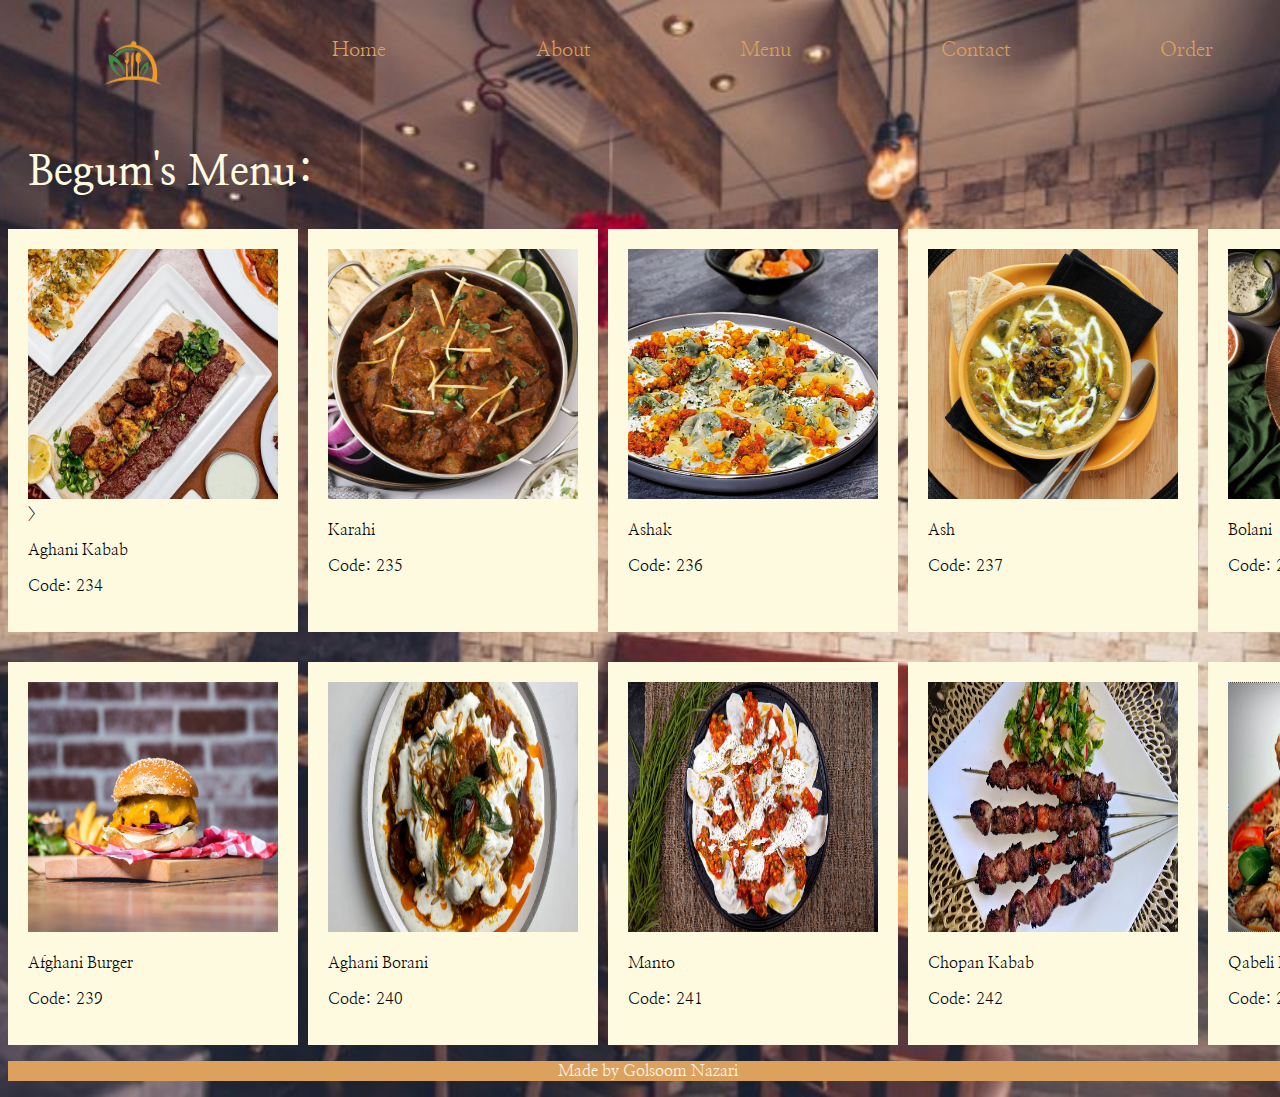
==== menu.html @ 0960f203 "footer update" ====
<!DOCTYPE html>
<html lang="en">
  <head>
    <meta charset="UTF-8" />
    <meta name="viewport" content="width=device-width, initial-scale=1.0" />
    <title>Document</title>
    <link rel="stylesheet" href="menu.css" />
    <link rel="preconnect" href="https://fonts.googleapis.com" />
    <link rel="preconnect" href="https://fonts.gstatic.com" crossorigin />
    <link
      href="https://fonts.googleapis.com/css2?family=Nanum+Myeongjo&display=swap"
      rel="stylesheet"
    />
  </head>
  <body>
    <audio controls autoplay style="display: none">
      <source src="Bikalamafghani.mp3" type="audio/mpeg" />
    </audio>

    <div class="container">
      <nav class="nav">
        <img
          src="Logo-removebg-preview.png"
          alt="logo"
          height="110"
          width="120"
        />
        <a href="index.html">Home</a>
        <a href="about.html">About</a>
        <a href="menu.html">Menu</a>
        <a href="contact.html">Contact</a>
        <a href="order.html">Order</a>
      </nav>
      <div>
        <h1>Begum's Menu:</h1>
      </div>
      <div class="box-container">
        <div class="box1">
          <img src="Kabab.webp" alt="food" height="250" width="250" />>
          <div>
            <p>Aghani Kabab</p>
            <p>Code: 234</p>
          </div>
        </div>
        <div class="box2">
          <img src="Karahi.jpg" alt="food" height="250" width="250" />
          <div>
            <p>Karahi</p>
            <p>Code: 235</p>
          </div>
        </div>
        <div class="box3">
          <img src="Ashak.webp" alt="food" height="250" width="250" />
          <div>
            <p>Ashak</p>
            <p>Code: 236</p>
          </div>
        </div>
        <div class="box4">
          <img src="Ash.jpg" alt="food" height="250" width="250" />
          <div>
            <p>Ash</p>
            <p>Code: 237</p>
          </div>
        </div>
        <div class="box5">
          <img src="Bolani.jpg" alt="food" height="250" width="250" />
          <div>
            <p>Bolani</p>
            <p>Code: 238</p>
          </div>
        </div>
      </div>
      <div class="box-container">
        <div class="box6">
          <img src="burger.jpg" alt="food" height="250" width="250" />
          <div>
            <p>Afghani Burger</p>
            <p>Code: 239</p>
          </div>
        </div>
        <div class="box7">
          <img src="Borani.jpg" alt="food" height="250" width="250" />
          <div>
            <p>Aghani Borani</p>
            <p>Code: 240</p>
          </div>
        </div>
        <div class="box8">
          <img src="Manto.jpg" alt="food" height="250" width="250" />
          <div>
            <p>Manto</p>
            <p>Code: 241</p>
          </div>
        </div>
        <div class="box9">
          <img src="Chopankabab.jpg" alt="food" height="250" width="250" />
          <div>
            <p>Chopan Kabab</p>
            <p>Code: 242</p>
          </div>
        </div>
        <div class="box10">
          <img src="qabelipalaw.png" alt="food" height="250" width="250" />
          <div>
            <p>Qabeli Palaw</p>
            <p>Code: 243</p>
          </div>
        </div>
      </div>
    </div>
    <footer>
      <div class="footer">
        <p>Made by Golsoom Nazari</p>
      </div>
    </footer>
  </body>
</html>
---- menu.css ----
.nav{
    display: flex;
    justify-content: space-around;
    
 }
 h1{
    margin-left: 20px;
  }
 .nav a{
    padding:30px 10px;
    text-decoration: none;
    color: #dda15e;
    font-size: 20px;
 }
  .nav :hover{
    color: #fefae0;
    transition-duration: 0.7s;
 }
 body{
    background-image: url(Restaurant.jpg);
    background-position: center;
    background-repeat: no-repeat;
    background-size: cover;
    width: 100%;
 }
 h1{
    font-size: 42px;
    color: #fefae0;
 }
 .box-container{
    display: flex;
    justify-content: space-around;
    margin-top: 30px;
    gap: 10px;
 }
 
 .box1{
    background-color: #fefae0;
    padding: 20px;
    display: flexbox;
 }
 .box2{
    background-color: #fefae0;
    padding: 20px;
    display: flexbox;
 }
 .box3{
    background-color: #fefae0;
    padding: 20px;
    display: flexbox;
 }
 .box4{
    background-color: #fefae0;
    padding: 20px;
    display: flexbox;
 }
 .box5{
    background-color: #fefae0;
    padding: 20px;
    display: flexbox;
 }
 .box6{
    background-color: #fefae0;
    padding: 20px;
    display: flexbox;
 }
 .box7{
    background-color: #fefae0;
    padding: 20px;
    display: flexbox;
 }
 .box8{
    background-color: #fefae0;
    padding: 20px;
    display: flexbox;
 }
 .box9{
    background-color: #fefae0;
    padding: 20px;
    display: flexbox;
 }
 .box10{
    background-color: #fefae0;
    padding: 20px;
    display: flexbox;
 }
 .footer{
    background-color: #dda15e;
    color:hsl(48, 71%, 97%);
    text-align: center;
 }
 
body{
    font-family: 'Nanum Myeongjo',sans-serif;
}
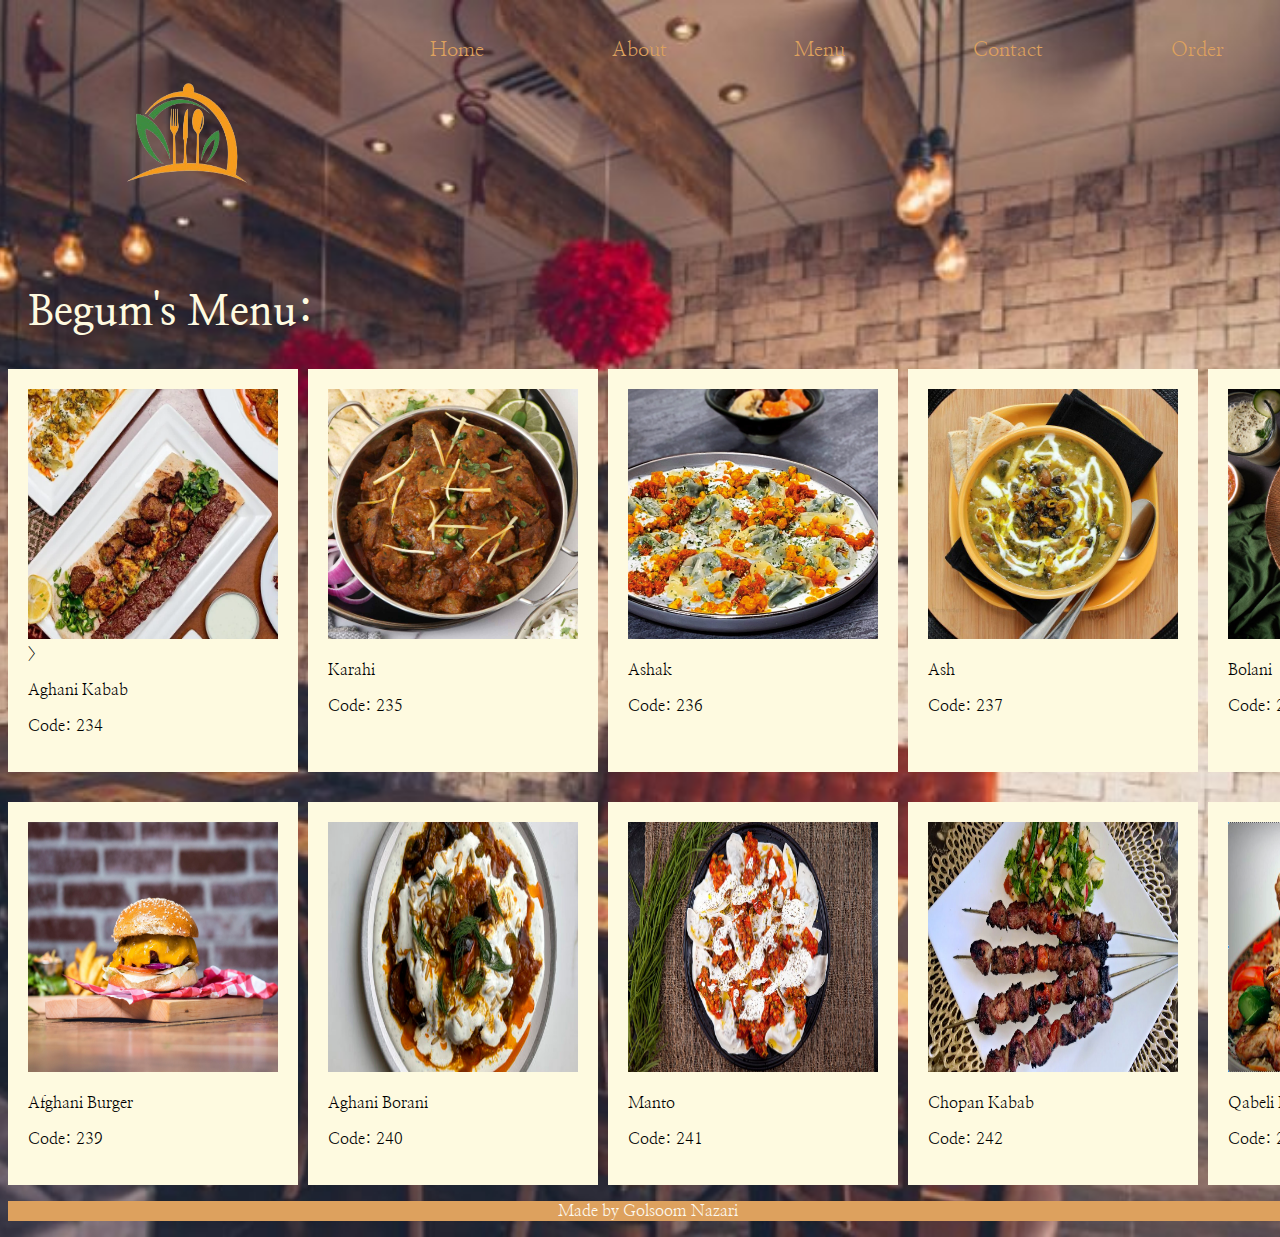
==== commit 62d38c06: "fourth update" ====
--- a/menu.html
+++ b/menu.html
@@ -35,35 +35,35 @@
         <h1>Begum's Menu:</h1>
       </div>
       <div class="box-container">
-        <div class="box1">
+        <div class="box">
           <img src="Kabab.webp" alt="food" height="250" width="250" />>
           <div>
             <p>Aghani Kabab</p>
             <p>Code: 234</p>
           </div>
         </div>
-        <div class="box2">
+        <div class="box">
           <img src="Karahi.jpg" alt="food" height="250" width="250" />
           <div>
             <p>Karahi</p>
             <p>Code: 235</p>
           </div>
         </div>
-        <div class="box3">
+        <div class="box">
           <img src="Ashak.webp" alt="food" height="250" width="250" />
           <div>
             <p>Ashak</p>
             <p>Code: 236</p>
           </div>
         </div>
-        <div class="box4">
+        <div class="box">
           <img src="Ash.jpg" alt="food" height="250" width="250" />
           <div>
             <p>Ash</p>
             <p>Code: 237</p>
           </div>
         </div>
-        <div class="box5">
+        <div class="box">
           <img src="Bolani.jpg" alt="food" height="250" width="250" />
           <div>
             <p>Bolani</p>
@@ -72,35 +72,35 @@
         </div>
       </div>
       <div class="box-container">
-        <div class="box6">
+        <div class="box">
           <img src="burger.jpg" alt="food" height="250" width="250" />
           <div>
             <p>Afghani Burger</p>
             <p>Code: 239</p>
           </div>
         </div>
-        <div class="box7">
+        <div class="box">
           <img src="Borani.jpg" alt="food" height="250" width="250" />
           <div>
             <p>Aghani Borani</p>
             <p>Code: 240</p>
           </div>
         </div>
-        <div class="box8">
+        <div class="box">
           <img src="Manto.jpg" alt="food" height="250" width="250" />
           <div>
             <p>Manto</p>
             <p>Code: 241</p>
           </div>
         </div>
-        <div class="box9">
+        <div class="box">
           <img src="Chopankabab.jpg" alt="food" height="250" width="250" />
           <div>
             <p>Chopan Kabab</p>
             <p>Code: 242</p>
           </div>
         </div>
-        <div class="box10">
+        <div class="box">
           <img src="qabelipalaw.png" alt="food" height="250" width="250" />
           <div>
             <p>Qabeli Palaw</p>
--- a/menu.css
+++ b/menu.css
@@ -16,6 +16,11 @@
     color: #fefae0;
     transition-duration: 0.7s;
  }
+ img{
+   width: 250px;
+   height: 250px;
+ }
+
  body{
     background-image: url(Restaurant.jpg);
     background-position: center;
@@ -34,56 +39,12 @@
     gap: 10px;
  }
  
- .box1{
+ .box{
     background-color: #fefae0;
     padding: 20px;
     display: flexbox;
  }
- .box2{
-    background-color: #fefae0;
-    padding: 20px;
-    display: flexbox;
- }
- .box3{
-    background-color: #fefae0;
-    padding: 20px;
-    display: flexbox;
- }
- .box4{
-    background-color: #fefae0;
-    padding: 20px;
-    display: flexbox;
- }
- .box5{
-    background-color: #fefae0;
-    padding: 20px;
-    display: flexbox;
- }
- .box6{
-    background-color: #fefae0;
-    padding: 20px;
-    display: flexbox;
- }
- .box7{
-    background-color: #fefae0;
-    padding: 20px;
-    display: flexbox;
- }
- .box8{
-    background-color: #fefae0;
-    padding: 20px;
-    display: flexbox;
- }
- .box9{
-    background-color: #fefae0;
-    padding: 20px;
-    display: flexbox;
- }
- .box10{
-    background-color: #fefae0;
-    padding: 20px;
-    display: flexbox;
- }
+ 
  .footer{
     background-color: #dda15e;
     color:hsl(48, 71%, 97%);
@@ -92,5 +53,6 @@
  
 body{
     font-family: 'Nanum Myeongjo',sans-serif;
+    overflow-x: hidden;
 }
 
